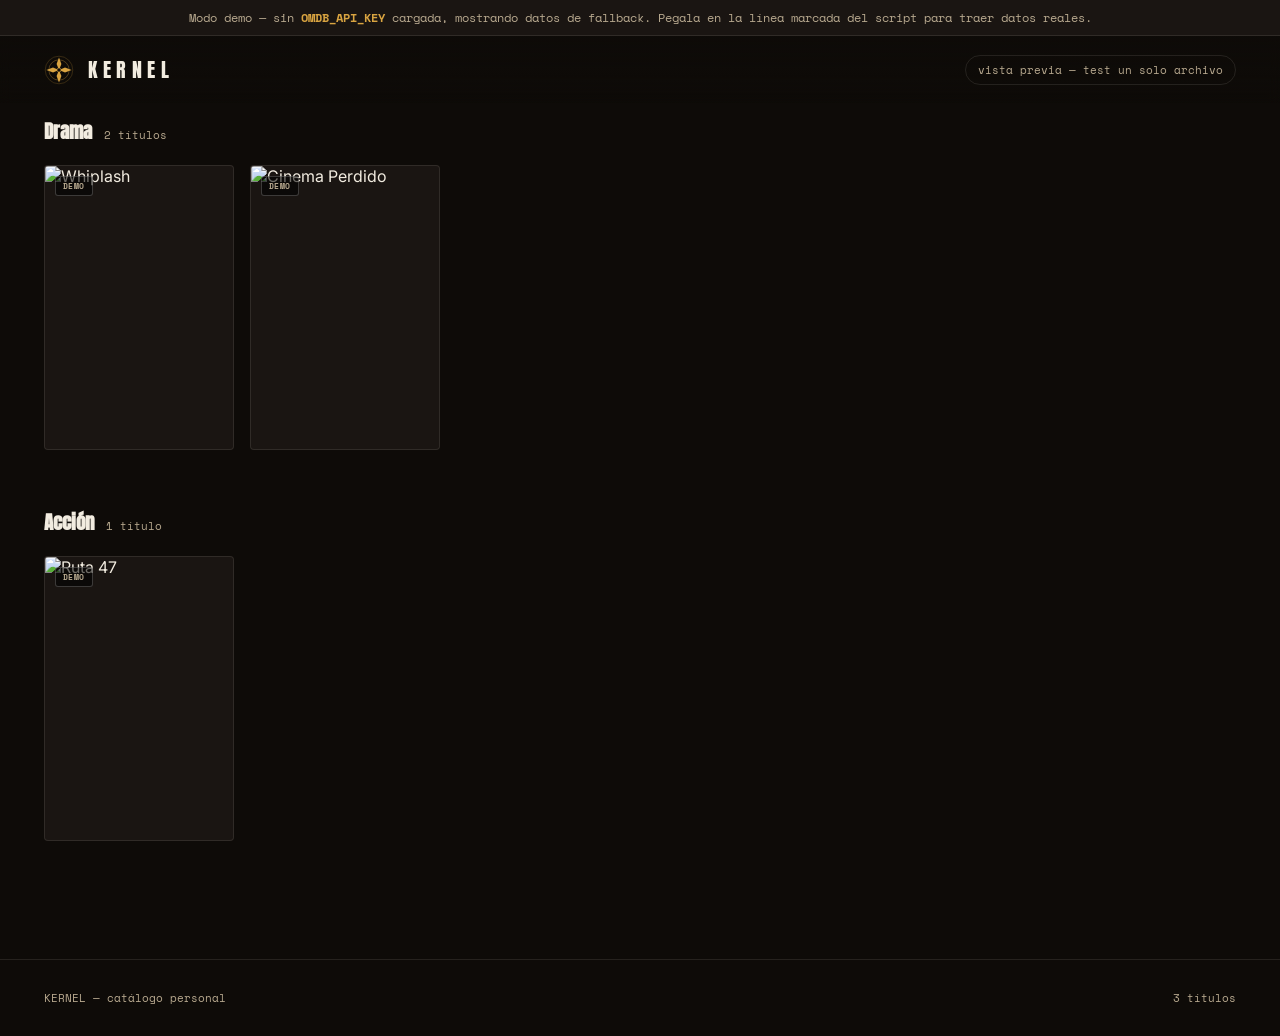
==== index.html @ d83c21c0 "Rename kernel-test.html to index.html" ====
<!DOCTYPE html>
<html lang="es">
<head>
<meta charset="UTF-8">
<meta name="viewport" content="width=device-width, initial-scale=1.0">
<title>Kernel — Test (OMDb + Drive)</title>
<link rel="preconnect" href="https://fonts.googleapis.com">
<link href="https://fonts.googleapis.com/css2?family=Anton&family=Inter:wght@400;500;600;700&family=Space+Mono:wght@400;700&display=swap" rel="stylesheet">
<style>
:root{
  --bg:#0E0B08; --bg-raised:#1A1512; --ink:#F2ECE0; --ink-dim:#B8A98F;
  --accent:#D9A441; --accent-movie:#D9A441; --line: rgba(242,236,224,0.10);
}
*{ box-sizing:border-box; margin:0; padding:0; }
body{ background:var(--bg); color:var(--ink); font-family:'Inter',sans-serif; min-height:100vh; }
a{ color:inherit; text-decoration:none; } button{ font-family:inherit; cursor:pointer; }
.poster-font{ font-family:'Anton', sans-serif; } .mono{ font-family:'Space Mono', monospace; }

.kernel-loader{ position:fixed; inset:0; z-index:999; background:#0E0B08; display:flex; align-items:center; justify-content:center; flex-direction:column; gap:22px; transition:opacity .6s ease, visibility .6s ease; }
.kernel-loader.hide{ opacity:0; visibility:hidden; pointer-events:none; }
.kernel-iris{ width:96px; height:96px; }
.kernel-wordmark{ font-family:'Anton',sans-serif; font-size:22px; letter-spacing:.5em; padding-left:.5em; opacity:0; animation:kernelWord .9s ease .5s forwards; }
.kernel-status{ font-family:'Space Mono',monospace; font-size:10px; letter-spacing:.15em; color:var(--ink-dim); opacity:0; animation:kernelWord .9s ease .9s forwards; text-transform:uppercase; }
@keyframes kernelWord{ to{ opacity:1; } }
.iris-blade{ animation: irisOpen 1.1s cubic-bezier(.6,0,.3,1) forwards; }
@keyframes irisOpen{ 0%{ transform:scale(1) rotate(0deg); opacity:1;} 70%{opacity:1;} 100%{ transform:scale(2.4) rotate(35deg); opacity:0; } }

header.site{ position:sticky; top:0; z-index:50; display:flex; align-items:center; justify-content:space-between; padding:18px 44px; background:linear-gradient(180deg, rgba(14,11,8,.95), rgba(14,11,8,.6) 70%, transparent); backdrop-filter: blur(6px); }
.brand{ display:flex; align-items:center; gap:12px; cursor:pointer; }
.brand svg{ width:30px; height:30px; }
.brand span{ font-family:'Anton', sans-serif; font-size:20px; letter-spacing:.28em; padding-left:.1em; }
.demo-badge{ font-size:11px; color:var(--ink-dim); border:1px solid var(--line); padding:6px 12px; border-radius:20px; }

.row{ margin-bottom:40px; } .row-head{ display:flex; align-items:baseline; gap:12px; padding:0 44px; margin-bottom:14px; }
.row-head h2{ font-family:'Anton',sans-serif; font-size:19px; } .row-head .count{ font-size:11px; color:var(--ink-dim); }
.row-track{ display:flex; gap:16px; overflow-x:auto; padding:6px 44px 18px; scrollbar-color: var(--accent) transparent; }
.poster-card{ position:relative; flex:0 0 190px; aspect-ratio:2/3; border-radius:4px; overflow:hidden; border:1px solid var(--line); background:var(--bg-raised); transition: transform .25s ease, box-shadow .25s ease; }
.poster-card:hover{ transform: translateY(-8px) scale(1.02); box-shadow:0 20px 38px rgba(0,0,0,.55); }
.poster-card img{ width:100%; height:100%; object-fit:cover; display:block; }
.poster-overlay{ position:absolute; inset:0; display:flex; flex-direction:column; justify-content:flex-end; padding:12px; background:linear-gradient(0deg, rgba(0,0,0,.88) 0%, transparent 55%); opacity:0; transition:opacity .2s ease; }
.poster-card:hover .poster-overlay{ opacity:1; }
.poster-overlay h3{ font-size:13px; font-weight:600; margin-bottom:2px; } .poster-overlay .meta{ font-size:10px; color:var(--accent); }
.poster-play{ position:absolute; top:10px; right:10px; width:30px; height:30px; border-radius:50%; background:rgba(0,0,0,.55); border:1px solid rgba(255,255,255,.25); display:flex; align-items:center; justify-content:center; font-size:12px; color:#fff; opacity:0; transition:opacity .2s ease; }
.poster-card:hover .poster-play{ opacity:1; }

.omdb-tag{ position:absolute; top:10px; left:10px; background:rgba(0,0,0,.55); border:1px solid rgba(255,255,255,.2); color:var(--ink-dim); font-size:8px; font-weight:700; letter-spacing:.06em; padding:3px 7px; border-radius:3px; z-index:2; }

footer.site{ padding:30px 44px; border-top:1px solid var(--line); display:flex; justify-content:space-between; color:var(--ink-dim); font-size:11px; }

.back-link{ position:fixed; top:22px; left:30px; z-index:60; display:flex; align-items:center; gap:8px; font-size:12px; color:var(--ink); background:rgba(14,11,8,.55); border:1px solid var(--line); padding:8px 14px; border-radius:30px; backdrop-filter: blur(6px); }
.back-link:hover{ border-color: var(--accent-movie); color: var(--accent-movie); }

.movie-hero{ position:relative; min-height:62vh; display:flex; align-items:flex-end; background-size:cover; background-position:center; padding:0 44px 40px; }
.movie-hero::before{ content:''; position:absolute; inset:0; background: linear-gradient(0deg, var(--bg) 0%, rgba(14,11,8,.35) 45%, rgba(14,11,8,.15) 100%), linear-gradient(180deg, rgba(14,11,8,.85) 0%, transparent 30%); }
.movie-hero::after{ content:''; position:absolute; inset:0; pointer-events:none; background: radial-gradient(ellipse 55% 60% at 100% 0%, color-mix(in srgb, var(--accent-movie) 30%, transparent), transparent 70%); }
.movie-hero-content{ position:relative; max-width:760px; }
.movie-title{ font-size:clamp(46px,8vw,92px); line-height:.95; text-shadow:0 4px 30px rgba(0,0,0,.5); }
.movie-subline{ margin-top:14px; font-size:13px; letter-spacing:.08em; color:var(--ink-dim); display:flex; gap:10px; flex-wrap:wrap; }
.movie-subline .dot::before{ content:'|'; margin-right:10px; opacity:.4; }
.movie-body{ max-width:1100px; margin:0 auto; padding:40px 44px 10px; }
.movie-divider{ height:1px; background:var(--line); margin-bottom:34px; }
.movie-main{ display:grid; grid-template-columns:140px 1fr auto; gap:30px; align-items:start; margin-bottom:50px; }
.movie-poster-mini{ width:140px; aspect-ratio:2/3; border-radius:4px; overflow:hidden; border:1px solid var(--line); box-shadow:0 12px 26px rgba(0,0,0,.4); }
.movie-poster-mini img{ width:100%; height:100%; object-fit:cover; display:block; }
.movie-credits .label{ font-size:11px; color:var(--accent-movie); letter-spacing:.06em; margin-bottom:4px; }
.movie-credits p{ font-size:14px; margin-bottom:12px; }
.movie-credits .sinopsis{ color:var(--ink-dim); line-height:1.65; max-width:520px; margin-bottom:16px; }
.genre-pills{ display:flex; gap:8px; flex-wrap:wrap; }
.genre-pill{ font-size:12px; padding:6px 16px; border-radius:30px; border:1px solid var(--line); color:var(--ink-dim); }
.rating-ring{ width:84px; height:84px; border-radius:50%; border:3px solid var(--accent-movie); display:flex; align-items:center; justify-content:center; flex-direction:column; box-shadow:0 0 24px color-mix(in srgb, var(--accent-movie) 45%, transparent); }
.rating-ring .num{ font-family:'Anton',sans-serif; font-size:26px; } .rating-ring .lbl{ font-size:8px; letter-spacing:.1em; color:var(--ink-dim); margin-top:2px; }
.play-btn{ display:inline-flex; align-items:center; gap:10px; margin-top:22px; padding:13px 26px; border-radius:3px; border:none; background:var(--accent-movie); color:#0E0B08; font-weight:700; font-size:14px; transition: filter .2s ease, transform .2s ease; }
.play-btn:hover{ filter:brightness(1.12); transform: translateY(-1px); }
.play-btn:disabled{ opacity:.4; cursor:not-allowed; }
.gallery-label{ text-align:center; font-size:12px; letter-spacing:.28em; color:var(--accent-movie); margin-bottom:20px; }
.gallery-grid{ display:grid; grid-template-columns:repeat(3,1fr); gap:4px; margin-bottom:44px; }
.gallery-grid img{ width:100%; aspect-ratio:4/3; object-fit:cover; display:block; }
.movie-quote{ text-align:center; font-size:clamp(16px,2.2vw,22px); font-style:italic; max-width:640px; margin:0 auto 60px; line-height:1.5; }
.movie-quote::before,.movie-quote::after{ color:var(--accent-movie); }

.modal-backdrop{ position:fixed; inset:0; background:rgba(4,3,2,.9); z-index:200; display:none; align-items:center; justify-content:center; padding:20px; }
.modal-backdrop.show{ display:flex; }
.player-modal{ width:min(920px,100%); background:#000; border-radius:6px; overflow:hidden; position:relative; border:1px solid var(--line); }
.player-frame{ position:relative; width:100%; aspect-ratio:16/9; }
.player-frame iframe{ position:absolute; inset:0; width:100%; height:100%; border:0; }
.close-x{ position:absolute; top:14px; right:14px; z-index:2; width:34px; height:34px; border-radius:50%; border:1px solid rgba(255,255,255,.25); background:rgba(0,0,0,.55); color:#fff; font-size:16px; }

.api-banner{ background:#1A1512; border-bottom:1px solid var(--line); color:var(--ink-dim); font-size:12px; padding:9px 44px; text-align:center; }
.api-banner strong{ color:var(--accent); }

@media (max-width:720px){
  .movie-main{ grid-template-columns:1fr; } .movie-poster-mini{ width:110px; } .rating-ring{ order:-1; }
  .gallery-grid{ grid-template-columns:repeat(2,1fr); } .movie-hero{ padding:0 18px 30px; } .movie-body{ padding:34px 18px 10px; }
}
@media (max-width:640px){
  header.site{ padding:14px 18px; } .row-head{ padding:0 18px; } .row-track{ padding:6px 18px 18px; }
  .poster-card{ flex-basis:130px; } footer.site{ padding:22px 18px; flex-direction:column; gap:8px; } .api-banner{ padding:9px 18px; }
}
</style>
</head>
<body>

<div class="kernel-loader" id="loader">
  <svg class="kernel-iris" viewBox="0 0 100 100" fill="none">
    <g class="iris-blade">
      <circle cx="50" cy="50" r="46" stroke="#D9A441" stroke-width="1.4" opacity="0.35"/>
      <circle cx="50" cy="50" r="34" stroke="#D9A441" stroke-width="1.4" opacity="0.55"/>
      <path d="M50 8 L58 30 L50 50 L42 30 Z" fill="#D9A441"/>
      <path d="M92 50 L70 58 L50 50 L70 42 Z" fill="#D9A441"/>
      <path d="M50 92 L42 70 L50 50 L58 70 Z" fill="#D9A441"/>
      <path d="M8 50 L30 42 L50 50 L30 58 Z" fill="#D9A441"/>
      <circle cx="50" cy="50" r="7" fill="#0E0B08" stroke="#D9A441" stroke-width="1.4"/>
    </g>
  </svg>
  <div class="kernel-wordmark">KERNEL</div>
  <div class="kernel-status mono" id="loaderStatus">cargando catálogo…</div>
</div>

<div id="app"></div>

<div class="modal-backdrop" id="playerBackdrop">
  <div class="player-modal">
    <div class="player-frame">
      <button class="close-x" id="closePlayer">✕</button>
      <iframe id="playerIframe" allow="autoplay; fullscreen" allowfullscreen></iframe>
    </div>
  </div>
</div>

<script>
// ============================================================================
// KERNEL — test de un solo archivo
//
// Esto simula cómo va a quedar dividido el sitio real (para GitHub Pages):
//   /index.html            → shell + router simple (home / ficha)
//   /css/kernel.css        → todo el <style> de acá
//   /js/config.js          → const OMDB_API_KEY (la única línea que vas a tocar)
//   /js/catalogo.js        → toda la lógica de abajo (fetch OMDb, render, drive)
//   /data/peliculas.json   → el array CATALOGO_LOCAL de acá abajo, como JSON puro
//
// Vos vas a editar SOLO /data/peliculas.json cuando quieras sumar una película.
// Cada entrada nueva necesita como mínimo: slug, imdbId, categoria, colorAmbiente.
// Todo lo demás (director, reparto, sinopsis, año, duración, poster, género,
// rating) lo trae OMDb automáticamente con ese imdbId.
// ============================================================================

// 👉 PASO 1: cuando tengas la key de OMDb (http://www.omdbapi.com/apikey.aspx),
// pegala acá adentro de las comillas. Con esto vacío, el sitio funciona igual
// pero usando los datos de "fallback" de cada película (modo demo offline).
const OMDB_API_KEY = "";

// Campos que OMDb NO tiene y que vos cargás a mano por película:
//   slug          → url amigable
//   imdbId        → el "ttXXXXXXX" de la página de IMDb de la película
//   categoria     → define en qué fila del home aparece
//   colorAmbiente → el color de ambientación de la ficha
//   video         → link de Google Drive del archivo de video
//   galeria       → stills / capturas propias (OMDb solo da 1 poster)
//   cita          → frase destacada que aparece al pie de la ficha
//   fallback      → copia de los datos de OMDb para que el demo funcione sin key
const CATALOGO_LOCAL = [
  {
    slug: "whiplash", imdbId: "tt2582802", categoria: "Drama",
    colorAmbiente: "#8A5A2B",
    backdrop: "https://images.unsplash.com/photo-1511192336575-5a79af67a629?q=80&w=1600&auto=format&fit=crop",
    video: "",
    galeria: [
      "https://images.unsplash.com/photo-1519892300165-cb5542fb47c7?q=80&w=500&auto=format&fit=crop",
      "https://images.unsplash.com/photo-1516307365426-bea591f05011?q=80&w=500&auto=format&fit=crop",
      "https://images.unsplash.com/photo-1598488035139-bdbb2231ce04?q=80&w=500&auto=format&fit=crop"
    ],
    cita: "El camino a la grandeza te puede llevar al límite.",
    fallback: {
      titulo:"Whiplash", anio:"2014", duracion:"1h 47m", clasificacion:"16+", idioma:"Inglés",
      director:"Damien Chazelle", reparto:"Miles Teller, J.K. Simmons, Paul Reiser",
      sinopsis:"Andrew ingresa a un conservatorio de música para convertirse en baterista. Pero es guiado por Terence Fletcher, cuyos métodos de entrenamiento poco convencionales lo empujan más allá de los límites de la razón y la sensatez.",
      generos:["Drama","Música"], rating:8.5,
      poster:"https://images.unsplash.com/photo-1511671782779-c97d3d27a1d4?q=80&w=500&auto=format&fit=crop"
    }
  },
  {
    slug: "ruta-47", imdbId: "tt0000000", categoria: "Acción",
    colorAmbiente: "#2B5A6B",
    backdrop: "https://images.unsplash.com/photo-1449965408869-eaa3f722e40d?q=80&w=1600&auto=format&fit=crop",
    video: "",
    galeria: [
      "https://images.unsplash.com/photo-1449965408869-eaa3f722e40d?q=80&w=500&auto=format&fit=crop",
      "https://images.unsplash.com/photo-1502877338535-766e1452684a?q=80&w=500&auto=format&fit=crop"
    ],
    cita: "No hay vuelta atrás en esta ruta.",
    fallback: {
      titulo:"Ruta 47", anio:"2021", duracion:"2h 05m", clasificacion:"16+", idioma:"Español",
      director:"Ejemplo Director", reparto:"Actor Uno, Actor Dos",
      sinopsis:"Título de ejemplo para mostrar cómo luce una segunda fila del catálogo.",
      generos:["Acción","Thriller"], rating:7.8,
      poster:"https://images.unsplash.com/photo-1440404653325-ab127d49abc1?q=80&w=500&auto=format&fit=crop"
    }
  },
  {
    slug: "cinema-perdido", imdbId: "tt0000001", categoria: "Drama",
    colorAmbiente: "#C24B2E",
    backdrop: "https://images.unsplash.com/photo-1517604931442-7e0c8ed2963c?q=80&w=1600&auto=format&fit=crop",
    video: "",
    galeria: [
      "https://images.unsplash.com/photo-1517604931442-7e0c8ed2963c?q=80&w=500&auto=format&fit=crop",
      "https://images.unsplash.com/photo-1489599849927-2ee91cede3ba?q=80&w=500&auto=format&fit=crop"
    ],
    cita: "Algunas películas nunca terminan de proyectarse.",
    fallback: {
      titulo:"Cinema Perdido", anio:"2025", duracion:"1h 58m", clasificacion:"13+", idioma:"Español",
      director:"Nombre Directorx", reparto:"Actriz Principal, Actor Secundario",
      sinopsis:"Un proyeccionista descubre una bobina olvidada en el sótano de un cine a punto de cerrar, y con ella, un secreto familiar que cambia todo lo que creía saber de su padre.",
      generos:["Drama","Misterio"], rating:8.1,
      poster:"https://images.unsplash.com/photo-1478720568477-152d9b164e26?q=80&w=500&auto=format&fit=crop&sat=-20"
    }
  }
];

// --- OMDb: pide los datos de una película por imdbId y los deja en el mismo
// formato que usa el resto del sitio. Si falla (sin key, sin internet, id
// inválido) devuelve null y el catálogo usa el "fallback" de esa entrada.
async function fetchOmdb(imdbId){
  if(!OMDB_API_KEY || !imdbId) return null;
  try{
    const res = await fetch(`https://www.omdbapi.com/?apikey=${OMDB_API_KEY}&i=${imdbId}&plot=full`);
    const data = await res.json();
    if(data.Response === "False") { console.warn("OMDb:", data.Error, imdbId); return null; }
    return {
      titulo: data.Title, anio: data.Year, duracion: data.Runtime,
      clasificacion: data.Rated, idioma: (data.Language||"").split(",")[0].trim(),
      director: data.Director, reparto: data.Actors, sinopsis: data.Plot,
      generos: (data.Genre||"").split(",").map(g=>g.trim()).filter(Boolean),
      rating: data.imdbRating !== "N/A" ? parseFloat(data.imdbRating) : null,
      poster: data.Poster !== "N/A" ? data.Poster : null
    };
  }catch(err){ console.warn("OMDb fetch falló para", imdbId, err); return null; }
}

// --- Arma el catálogo final combinando cada entrada local con OMDb (o el
// fallback si OMDb no respondió). Esta es la función que reemplazaría al
// fetch('data/peliculas.json') del sitio dividido en archivos.
async function buildCatalogo(){
  const results = await Promise.all(CATALOGO_LOCAL.map(async entry => {
    const omdb = await fetchOmdb(entry.imdbId);
    const datos = omdb || entry.fallback;
    return {
      slug: entry.slug, categoria: entry.categoria, colorAmbiente: entry.colorAmbiente,
      backdrop: entry.backdrop, video: entry.video, galeria: entry.galeria, cita: entry.cita,
      fuente: omdb ? "omdb" : "demo",
      ...datos
    };
  }));
  return results;
}

function extractDriveId(url){
  if(!url) return null;
  const patterns=[/\/file\/d\/([a-zA-Z0-9_-]+)/,/[?&]id=([a-zA-Z0-9_-]+)/,/\/d\/([a-zA-Z0-9_-]+)/];
  for(const p of patterns){ const m=url.match(p); if(m) return m[1]; }
  return null;
}
function toDriveEmbed(url){ const id=extractDriveId(url); return id ? `https://drive.google.com/file/d/${id}/preview` : url; }

function openPlayer(videoUrl){
  const iframe = document.getElementById('playerIframe');
  iframe.src = videoUrl ? toDriveEmbed(videoUrl) : '';
  document.getElementById('playerBackdrop').classList.add('show');
  if(!videoUrl) alert('Esta película todavía no tiene link de Google Drive cargado.');
}
document.getElementById('closePlayer').onclick = () => {
  document.getElementById('playerBackdrop').classList.remove('show');
  document.getElementById('playerIframe').src = '';
};
document.getElementById('playerBackdrop').addEventListener('click', e => {
  if(e.target.id === 'playerBackdrop'){ e.currentTarget.classList.remove('show'); document.getElementById('playerIframe').src=''; }
});

const irisSVG = `<svg viewBox="0 0 100 100" fill="none">
  <circle cx="50" cy="50" r="46" stroke="#D9A441" stroke-width="2" opacity="0.35"/>
  <circle cx="50" cy="50" r="34" stroke="#D9A441" stroke-width="2" opacity="0.55"/>
  <path d="M50 8 L58 30 L50 50 L42 30 Z" fill="#D9A441"/>
  <path d="M92 50 L70 58 L50 50 L70 42 Z" fill="#D9A441"/>
  <path d="M50 92 L42 70 L50 50 L58 70 Z" fill="#D9A441"/>
  <path d="M8 50 L30 42 L50 50 L30 58 Z" fill="#D9A441"/>
  <circle cx="50" cy="50" r="7" fill="#0E0B08" stroke="#D9A441" stroke-width="2"/>
</svg>`;

function groupByCategory(list){
  const map = {};
  list.forEach(m => { const c = m.categoria || 'General'; (map[c] = map[c] || []).push(m); });
  return map;
}

let CATALOGO = [];

// --- Vista: HOME ---
function renderHome(){
  const grouped = groupByCategory(CATALOGO);
  let rows = '';
  Object.keys(grouped).forEach(cat => {
    const cards = grouped[cat].map(m => `
      <a href="#" class="poster-card" data-slug="${m.slug}">
        <span class="omdb-tag mono">${m.fuente === 'omdb' ? 'OMDb' : 'DEMO'}</span>
        <img src="${m.poster}" alt="${m.titulo}" loading="lazy">
        <button class="poster-play" data-video="${m.video || ''}">▶</button>
        <div class="poster-overlay"><h3>${m.titulo}</h3><div class="meta mono">${m.anio}</div></div>
      </a>
    `).join('');
    rows += `
      <div class="row">
        <div class="row-head"><h2>${cat}</h2><span class="count mono">${grouped[cat].length} título${grouped[cat].length>1?'s':''}</span></div>
        <div class="row-track">${cards}</div>
      </div>
    `;
  });

  document.getElementById('app').innerHTML = `
    ${!OMDB_API_KEY ? `<div class="api-banner mono">Modo demo — sin <strong>OMDB_API_KEY</strong> cargada, mostrando datos de fallback. Pegala en la línea marcada del script para traer datos reales.</div>` : ''}
    <header class="site">
      <div class="brand" id="logoHome">${irisSVG}<span>KERNEL</span></div>
      <span class="demo-badge mono">vista previa — test un solo archivo</span>
    </header>
    <main style="padding-top:14px; padding-bottom:60px;">${rows}</main>
    <footer class="site">
      <span class="mono">KERNEL — catálogo personal</span>
      <span class="mono">${CATALOGO.length} títulos</span>
    </footer>
  `;

  document.querySelectorAll('.poster-card').forEach(card => {
    card.addEventListener('click', e => {
      e.preventDefault();
      renderDetail(card.dataset.slug);
      window.scrollTo(0,0);
    });
  });
  document.querySelectorAll('.poster-play').forEach(btn => {
    btn.addEventListener('click', e => { e.preventDefault(); e.stopPropagation(); openPlayer(btn.dataset.video); });
  });
}

// --- Vista: FICHA DE PELÍCULA ---
function renderDetail(slug){
  const m = CATALOGO.find(x => x.slug === slug);
  if(!m) return renderHome();
  document.documentElement.style.setProperty('--accent-movie', m.colorAmbiente || '#D9A441');

  const generos = (m.generos||[]).map(g => `<span class="genre-pill">${g}</span>`).join('');
  const galeria = (m.galeria||[]).map(src => `<img src="${src}" alt="${m.titulo}" loading="lazy">`).join('');

  document.getElementById('app').innerHTML = `
    <a href="#" class="back-link" id="backLink">← Catálogo</a>
    <section class="movie-hero" style="background-image:url('${m.backdrop || m.poster}')">
      <div class="movie-hero-content">
        <h1 class="movie-title poster-font">${m.titulo}</h1>
        <div class="movie-subline mono">
          <span>${m.anio||''}</span><span class="dot"></span><span>${m.clasificacion||'—'}</span>
          <span class="dot"></span><span>${m.duracion||''}</span><span class="dot"></span><span>Idioma: ${m.idioma||'—'}</span>
        </div>
      </div>
    </section>
    <div class="movie-body">
      <div class="movie-divider"></div>
      <div class="movie-main">
        <div class="movie-poster-mini"><img src="${m.poster}" alt="Afiche de ${m.titulo}"></div>
        <div class="movie-credits">
          <div class="label mono">DIR. ${m.director||'—'}</div>
          <p><strong>Reparto:</strong> ${m.reparto||'—'}</p>
          <p class="sinopsis">${m.sinopsis||''}</p>
          <div class="genre-pills">${generos}</div>
          <button class="play-btn" id="playBtn" ${!m.video ? 'disabled' : ''}>▶ Reproducir</button>
        </div>
        <div class="rating-ring"><div class="num poster-font">${m.rating ?? '—'}</div><div class="lbl mono">KERNEL</div></div>
      </div>
      ${galeria ? `<div class="gallery-label mono">GALERÍA</div><div class="gallery-grid">${galeria}</div>` : ''}
      ${m.cita ? `<div class="movie-quote">"${m.cita}"</div>` : ''}
    </div>
  `;

  document.getElementById('backLink').addEventListener('click', e => { e.preventDefault(); renderHome(); window.scrollTo(0,0); });
  document.getElementById('playBtn').addEventListener('click', () => openPlayer(m.video));
}

// --- Arranque ---
const loader = document.getElementById('loader');
const loaderStatus = document.getElementById('loaderStatus');
const startedAt = Date.now();

buildCatalogo().then(list => {
  CATALOGO = list;
  loaderStatus.textContent = OMDB_API_KEY ? 'catálogo listo (OMDb)' : 'catálogo listo (demo)';
  renderHome();
  const elapsed = Date.now() - startedAt;
  const remaining = Math.max(0, 1300 - elapsed); // deja que se vea la animación del iris igual
  setTimeout(() => loader.classList.add('hide'), remaining);
}).catch(err => {
  console.error('Error armando el catálogo:', err);
  loaderStatus.textContent = 'error cargando — ver consola';
  setTimeout(() => loader.classList.add('hide'), 1500);
});
</script>
</body>
</html>
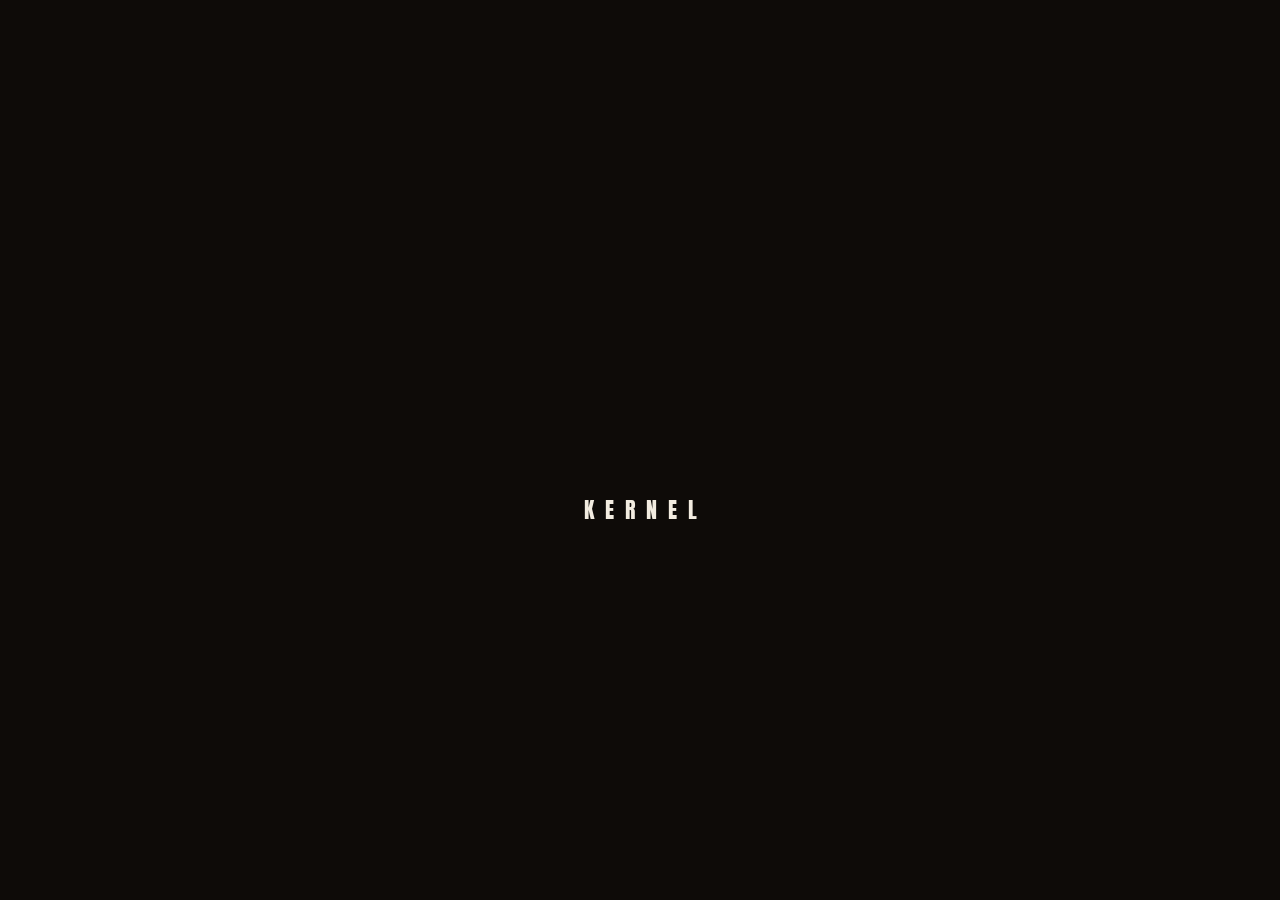
==== commit b2f28a44: "Add files via upload" ====
--- a/index.html
+++ b/index.html
@@ -3,100 +3,10 @@
 <head>
 <meta charset="UTF-8">
 <meta name="viewport" content="width=device-width, initial-scale=1.0">
-<title>Kernel — Test (OMDb + Drive)</title>
+<title>Kernel — Test con API de TMDb</title>
 <link rel="preconnect" href="https://fonts.googleapis.com">
-<link href="https://fonts.googleapis.com/css2?family=Anton&family=Inter:wght@400;500;600;700&family=Space+Mono:wght@400;700&display=swap" rel="stylesheet">
-<style>
-:root{
-  --bg:#0E0B08; --bg-raised:#1A1512; --ink:#F2ECE0; --ink-dim:#B8A98F;
-  --accent:#D9A441; --accent-movie:#D9A441; --line: rgba(242,236,224,0.10);
-}
-*{ box-sizing:border-box; margin:0; padding:0; }
-body{ background:var(--bg); color:var(--ink); font-family:'Inter',sans-serif; min-height:100vh; }
-a{ color:inherit; text-decoration:none; } button{ font-family:inherit; cursor:pointer; }
-.poster-font{ font-family:'Anton', sans-serif; } .mono{ font-family:'Space Mono', monospace; }
-
-.kernel-loader{ position:fixed; inset:0; z-index:999; background:#0E0B08; display:flex; align-items:center; justify-content:center; flex-direction:column; gap:22px; transition:opacity .6s ease, visibility .6s ease; }
-.kernel-loader.hide{ opacity:0; visibility:hidden; pointer-events:none; }
-.kernel-iris{ width:96px; height:96px; }
-.kernel-wordmark{ font-family:'Anton',sans-serif; font-size:22px; letter-spacing:.5em; padding-left:.5em; opacity:0; animation:kernelWord .9s ease .5s forwards; }
-.kernel-status{ font-family:'Space Mono',monospace; font-size:10px; letter-spacing:.15em; color:var(--ink-dim); opacity:0; animation:kernelWord .9s ease .9s forwards; text-transform:uppercase; }
-@keyframes kernelWord{ to{ opacity:1; } }
-.iris-blade{ animation: irisOpen 1.1s cubic-bezier(.6,0,.3,1) forwards; }
-@keyframes irisOpen{ 0%{ transform:scale(1) rotate(0deg); opacity:1;} 70%{opacity:1;} 100%{ transform:scale(2.4) rotate(35deg); opacity:0; } }
-
-header.site{ position:sticky; top:0; z-index:50; display:flex; align-items:center; justify-content:space-between; padding:18px 44px; background:linear-gradient(180deg, rgba(14,11,8,.95), rgba(14,11,8,.6) 70%, transparent); backdrop-filter: blur(6px); }
-.brand{ display:flex; align-items:center; gap:12px; cursor:pointer; }
-.brand svg{ width:30px; height:30px; }
-.brand span{ font-family:'Anton', sans-serif; font-size:20px; letter-spacing:.28em; padding-left:.1em; }
-.demo-badge{ font-size:11px; color:var(--ink-dim); border:1px solid var(--line); padding:6px 12px; border-radius:20px; }
-
-.row{ margin-bottom:40px; } .row-head{ display:flex; align-items:baseline; gap:12px; padding:0 44px; margin-bottom:14px; }
-.row-head h2{ font-family:'Anton',sans-serif; font-size:19px; } .row-head .count{ font-size:11px; color:var(--ink-dim); }
-.row-track{ display:flex; gap:16px; overflow-x:auto; padding:6px 44px 18px; scrollbar-color: var(--accent) transparent; }
-.poster-card{ position:relative; flex:0 0 190px; aspect-ratio:2/3; border-radius:4px; overflow:hidden; border:1px solid var(--line); background:var(--bg-raised); transition: transform .25s ease, box-shadow .25s ease; }
-.poster-card:hover{ transform: translateY(-8px) scale(1.02); box-shadow:0 20px 38px rgba(0,0,0,.55); }
-.poster-card img{ width:100%; height:100%; object-fit:cover; display:block; }
-.poster-overlay{ position:absolute; inset:0; display:flex; flex-direction:column; justify-content:flex-end; padding:12px; background:linear-gradient(0deg, rgba(0,0,0,.88) 0%, transparent 55%); opacity:0; transition:opacity .2s ease; }
-.poster-card:hover .poster-overlay{ opacity:1; }
-.poster-overlay h3{ font-size:13px; font-weight:600; margin-bottom:2px; } .poster-overlay .meta{ font-size:10px; color:var(--accent); }
-.poster-play{ position:absolute; top:10px; right:10px; width:30px; height:30px; border-radius:50%; background:rgba(0,0,0,.55); border:1px solid rgba(255,255,255,.25); display:flex; align-items:center; justify-content:center; font-size:12px; color:#fff; opacity:0; transition:opacity .2s ease; }
-.poster-card:hover .poster-play{ opacity:1; }
-
-.omdb-tag{ position:absolute; top:10px; left:10px; background:rgba(0,0,0,.55); border:1px solid rgba(255,255,255,.2); color:var(--ink-dim); font-size:8px; font-weight:700; letter-spacing:.06em; padding:3px 7px; border-radius:3px; z-index:2; }
-
-footer.site{ padding:30px 44px; border-top:1px solid var(--line); display:flex; justify-content:space-between; color:var(--ink-dim); font-size:11px; }
-
-.back-link{ position:fixed; top:22px; left:30px; z-index:60; display:flex; align-items:center; gap:8px; font-size:12px; color:var(--ink); background:rgba(14,11,8,.55); border:1px solid var(--line); padding:8px 14px; border-radius:30px; backdrop-filter: blur(6px); }
-.back-link:hover{ border-color: var(--accent-movie); color: var(--accent-movie); }
-
-.movie-hero{ position:relative; min-height:62vh; display:flex; align-items:flex-end; background-size:cover; background-position:center; padding:0 44px 40px; }
-.movie-hero::before{ content:''; position:absolute; inset:0; background: linear-gradient(0deg, var(--bg) 0%, rgba(14,11,8,.35) 45%, rgba(14,11,8,.15) 100%), linear-gradient(180deg, rgba(14,11,8,.85) 0%, transparent 30%); }
-.movie-hero::after{ content:''; position:absolute; inset:0; pointer-events:none; background: radial-gradient(ellipse 55% 60% at 100% 0%, color-mix(in srgb, var(--accent-movie) 30%, transparent), transparent 70%); }
-.movie-hero-content{ position:relative; max-width:760px; }
-.movie-title{ font-size:clamp(46px,8vw,92px); line-height:.95; text-shadow:0 4px 30px rgba(0,0,0,.5); }
-.movie-subline{ margin-top:14px; font-size:13px; letter-spacing:.08em; color:var(--ink-dim); display:flex; gap:10px; flex-wrap:wrap; }
-.movie-subline .dot::before{ content:'|'; margin-right:10px; opacity:.4; }
-.movie-body{ max-width:1100px; margin:0 auto; padding:40px 44px 10px; }
-.movie-divider{ height:1px; background:var(--line); margin-bottom:34px; }
-.movie-main{ display:grid; grid-template-columns:140px 1fr auto; gap:30px; align-items:start; margin-bottom:50px; }
-.movie-poster-mini{ width:140px; aspect-ratio:2/3; border-radius:4px; overflow:hidden; border:1px solid var(--line); box-shadow:0 12px 26px rgba(0,0,0,.4); }
-.movie-poster-mini img{ width:100%; height:100%; object-fit:cover; display:block; }
-.movie-credits .label{ font-size:11px; color:var(--accent-movie); letter-spacing:.06em; margin-bottom:4px; }
-.movie-credits p{ font-size:14px; margin-bottom:12px; }
-.movie-credits .sinopsis{ color:var(--ink-dim); line-height:1.65; max-width:520px; margin-bottom:16px; }
-.genre-pills{ display:flex; gap:8px; flex-wrap:wrap; }
-.genre-pill{ font-size:12px; padding:6px 16px; border-radius:30px; border:1px solid var(--line); color:var(--ink-dim); }
-.rating-ring{ width:84px; height:84px; border-radius:50%; border:3px solid var(--accent-movie); display:flex; align-items:center; justify-content:center; flex-direction:column; box-shadow:0 0 24px color-mix(in srgb, var(--accent-movie) 45%, transparent); }
-.rating-ring .num{ font-family:'Anton',sans-serif; font-size:26px; } .rating-ring .lbl{ font-size:8px; letter-spacing:.1em; color:var(--ink-dim); margin-top:2px; }
-.play-btn{ display:inline-flex; align-items:center; gap:10px; margin-top:22px; padding:13px 26px; border-radius:3px; border:none; background:var(--accent-movie); color:#0E0B08; font-weight:700; font-size:14px; transition: filter .2s ease, transform .2s ease; }
-.play-btn:hover{ filter:brightness(1.12); transform: translateY(-1px); }
-.play-btn:disabled{ opacity:.4; cursor:not-allowed; }
-.gallery-label{ text-align:center; font-size:12px; letter-spacing:.28em; color:var(--accent-movie); margin-bottom:20px; }
-.gallery-grid{ display:grid; grid-template-columns:repeat(3,1fr); gap:4px; margin-bottom:44px; }
-.gallery-grid img{ width:100%; aspect-ratio:4/3; object-fit:cover; display:block; }
-.movie-quote{ text-align:center; font-size:clamp(16px,2.2vw,22px); font-style:italic; max-width:640px; margin:0 auto 60px; line-height:1.5; }
-.movie-quote::before,.movie-quote::after{ color:var(--accent-movie); }
-
-.modal-backdrop{ position:fixed; inset:0; background:rgba(4,3,2,.9); z-index:200; display:none; align-items:center; justify-content:center; padding:20px; }
-.modal-backdrop.show{ display:flex; }
-.player-modal{ width:min(920px,100%); background:#000; border-radius:6px; overflow:hidden; position:relative; border:1px solid var(--line); }
-.player-frame{ position:relative; width:100%; aspect-ratio:16/9; }
-.player-frame iframe{ position:absolute; inset:0; width:100%; height:100%; border:0; }
-.close-x{ position:absolute; top:14px; right:14px; z-index:2; width:34px; height:34px; border-radius:50%; border:1px solid rgba(255,255,255,.25); background:rgba(0,0,0,.55); color:#fff; font-size:16px; }
-
-.api-banner{ background:#1A1512; border-bottom:1px solid var(--line); color:var(--ink-dim); font-size:12px; padding:9px 44px; text-align:center; }
-.api-banner strong{ color:var(--accent); }
-
-@media (max-width:720px){
-  .movie-main{ grid-template-columns:1fr; } .movie-poster-mini{ width:110px; } .rating-ring{ order:-1; }
-  .gallery-grid{ grid-template-columns:repeat(2,1fr); } .movie-hero{ padding:0 18px 30px; } .movie-body{ padding:34px 18px 10px; }
-}
-@media (max-width:640px){
-  header.site{ padding:14px 18px; } .row-head{ padding:0 18px; } .row-track{ padding:6px 18px 18px; }
-  .poster-card{ flex-basis:130px; } footer.site{ padding:22px 18px; flex-direction:column; gap:8px; } .api-banner{ padding:9px 18px; }
-}
-</style>
+<link href="https://fonts.googleapis.com/css2?family=Abril+Fatface&family=Anton&family=Inter:wght@400;500;600;700&family=Space+Mono:wght@400;700&display=swap" rel="stylesheet">
+<link rel="stylesheet" href="css/style.css">
 </head>
 <body>
 
@@ -113,291 +23,34 @@
     </g>
   </svg>
   <div class="kernel-wordmark">KERNEL</div>
-  <div class="kernel-status mono" id="loaderStatus">cargando catálogo…</div>
 </div>
 
 <div id="app"></div>
 
 <div class="modal-backdrop" id="playerBackdrop">
   <div class="player-modal">
+    <div class="player-modal-bar">
+      <div class="player-modal-info">
+        <span class="player-modal-tag mono" id="playerTag">REPRODUCIENDO</span>
+        <span class="player-modal-title poster-font" id="playerTitle"></span>
+      </div>
+      <button class="close-x" id="closePlayer">✕</button>
+    </div>
     <div class="player-frame">
-      <button class="close-x" id="closePlayer">✕</button>
-      <iframe id="playerIframe" allow="autoplay; fullscreen" allowfullscreen></iframe>
+      <div class="player-loading" id="playerLoading"><span class="spin"></span></div>
+      <div class="player-fallback" id="playerFallback">
+        <p>Este tráiler no se puede reproducir acá adentro (el dueño del video desactivó la reproducción incrustada en otras webs).</p>
+        <a id="playerFallbackLink" href="#" target="_blank" rel="noopener">Abrirlo en YouTube ↗</a>
+      </div>
+      <div id="playerMount"></div>
     </div>
   </div>
 </div>
 
-<script>
-// ============================================================================
-// KERNEL — test de un solo archivo
-//
-// Esto simula cómo va a quedar dividido el sitio real (para GitHub Pages):
-//   /index.html            → shell + router simple (home / ficha)
-//   /css/kernel.css        → todo el <style> de acá
-//   /js/config.js          → const OMDB_API_KEY (la única línea que vas a tocar)
-//   /js/catalogo.js        → toda la lógica de abajo (fetch OMDb, render, drive)
-//   /data/peliculas.json   → el array CATALOGO_LOCAL de acá abajo, como JSON puro
-//
-// Vos vas a editar SOLO /data/peliculas.json cuando quieras sumar una película.
-// Cada entrada nueva necesita como mínimo: slug, imdbId, categoria, colorAmbiente.
-// Todo lo demás (director, reparto, sinopsis, año, duración, poster, género,
-// rating) lo trae OMDb automáticamente con ese imdbId.
-// ============================================================================
-
-// 👉 PASO 1: cuando tengas la key de OMDb (http://www.omdbapi.com/apikey.aspx),
-// pegala acá adentro de las comillas. Con esto vacío, el sitio funciona igual
-// pero usando los datos de "fallback" de cada película (modo demo offline).
-const OMDB_API_KEY = "";
-
-// Campos que OMDb NO tiene y que vos cargás a mano por película:
-//   slug          → url amigable
-//   imdbId        → el "ttXXXXXXX" de la página de IMDb de la película
-//   categoria     → define en qué fila del home aparece
-//   colorAmbiente → el color de ambientación de la ficha
-//   video         → link de Google Drive del archivo de video
-//   galeria       → stills / capturas propias (OMDb solo da 1 poster)
-//   cita          → frase destacada que aparece al pie de la ficha
-//   fallback      → copia de los datos de OMDb para que el demo funcione sin key
-const CATALOGO_LOCAL = [
-  {
-    slug: "whiplash", imdbId: "tt2582802", categoria: "Drama",
-    colorAmbiente: "#8A5A2B",
-    backdrop: "https://images.unsplash.com/photo-1511192336575-5a79af67a629?q=80&w=1600&auto=format&fit=crop",
-    video: "",
-    galeria: [
-      "https://images.unsplash.com/photo-1519892300165-cb5542fb47c7?q=80&w=500&auto=format&fit=crop",
-      "https://images.unsplash.com/photo-1516307365426-bea591f05011?q=80&w=500&auto=format&fit=crop",
-      "https://images.unsplash.com/photo-1598488035139-bdbb2231ce04?q=80&w=500&auto=format&fit=crop"
-    ],
-    cita: "El camino a la grandeza te puede llevar al límite.",
-    fallback: {
-      titulo:"Whiplash", anio:"2014", duracion:"1h 47m", clasificacion:"16+", idioma:"Inglés",
-      director:"Damien Chazelle", reparto:"Miles Teller, J.K. Simmons, Paul Reiser",
-      sinopsis:"Andrew ingresa a un conservatorio de música para convertirse en baterista. Pero es guiado por Terence Fletcher, cuyos métodos de entrenamiento poco convencionales lo empujan más allá de los límites de la razón y la sensatez.",
-      generos:["Drama","Música"], rating:8.5,
-      poster:"https://images.unsplash.com/photo-1511671782779-c97d3d27a1d4?q=80&w=500&auto=format&fit=crop"
-    }
-  },
-  {
-    slug: "ruta-47", imdbId: "tt0000000", categoria: "Acción",
-    colorAmbiente: "#2B5A6B",
-    backdrop: "https://images.unsplash.com/photo-1449965408869-eaa3f722e40d?q=80&w=1600&auto=format&fit=crop",
-    video: "",
-    galeria: [
-      "https://images.unsplash.com/photo-1449965408869-eaa3f722e40d?q=80&w=500&auto=format&fit=crop",
-      "https://images.unsplash.com/photo-1502877338535-766e1452684a?q=80&w=500&auto=format&fit=crop"
-    ],
-    cita: "No hay vuelta atrás en esta ruta.",
-    fallback: {
-      titulo:"Ruta 47", anio:"2021", duracion:"2h 05m", clasificacion:"16+", idioma:"Español",
-      director:"Ejemplo Director", reparto:"Actor Uno, Actor Dos",
-      sinopsis:"Título de ejemplo para mostrar cómo luce una segunda fila del catálogo.",
-      generos:["Acción","Thriller"], rating:7.8,
-      poster:"https://images.unsplash.com/photo-1440404653325-ab127d49abc1?q=80&w=500&auto=format&fit=crop"
-    }
-  },
-  {
-    slug: "cinema-perdido", imdbId: "tt0000001", categoria: "Drama",
-    colorAmbiente: "#C24B2E",
-    backdrop: "https://images.unsplash.com/photo-1517604931442-7e0c8ed2963c?q=80&w=1600&auto=format&fit=crop",
-    video: "",
-    galeria: [
-      "https://images.unsplash.com/photo-1517604931442-7e0c8ed2963c?q=80&w=500&auto=format&fit=crop",
-      "https://images.unsplash.com/photo-1489599849927-2ee91cede3ba?q=80&w=500&auto=format&fit=crop"
-    ],
-    cita: "Algunas películas nunca terminan de proyectarse.",
-    fallback: {
-      titulo:"Cinema Perdido", anio:"2025", duracion:"1h 58m", clasificacion:"13+", idioma:"Español",
-      director:"Nombre Directorx", reparto:"Actriz Principal, Actor Secundario",
-      sinopsis:"Un proyeccionista descubre una bobina olvidada en el sótano de un cine a punto de cerrar, y con ella, un secreto familiar que cambia todo lo que creía saber de su padre.",
-      generos:["Drama","Misterio"], rating:8.1,
-      poster:"https://images.unsplash.com/photo-1478720568477-152d9b164e26?q=80&w=500&auto=format&fit=crop&sat=-20"
-    }
-  }
-];
-
-// --- OMDb: pide los datos de una película por imdbId y los deja en el mismo
-// formato que usa el resto del sitio. Si falla (sin key, sin internet, id
-// inválido) devuelve null y el catálogo usa el "fallback" de esa entrada.
-async function fetchOmdb(imdbId){
-  if(!OMDB_API_KEY || !imdbId) return null;
-  try{
-    const res = await fetch(`https://www.omdbapi.com/?apikey=${OMDB_API_KEY}&i=${imdbId}&plot=full`);
-    const data = await res.json();
-    if(data.Response === "False") { console.warn("OMDb:", data.Error, imdbId); return null; }
-    return {
-      titulo: data.Title, anio: data.Year, duracion: data.Runtime,
-      clasificacion: data.Rated, idioma: (data.Language||"").split(",")[0].trim(),
-      director: data.Director, reparto: data.Actors, sinopsis: data.Plot,
-      generos: (data.Genre||"").split(",").map(g=>g.trim()).filter(Boolean),
-      rating: data.imdbRating !== "N/A" ? parseFloat(data.imdbRating) : null,
-      poster: data.Poster !== "N/A" ? data.Poster : null
-    };
-  }catch(err){ console.warn("OMDb fetch falló para", imdbId, err); return null; }
-}
-
-// --- Arma el catálogo final combinando cada entrada local con OMDb (o el
-// fallback si OMDb no respondió). Esta es la función que reemplazaría al
-// fetch('data/peliculas.json') del sitio dividido en archivos.
-async function buildCatalogo(){
-  const results = await Promise.all(CATALOGO_LOCAL.map(async entry => {
-    const omdb = await fetchOmdb(entry.imdbId);
-    const datos = omdb || entry.fallback;
-    return {
-      slug: entry.slug, categoria: entry.categoria, colorAmbiente: entry.colorAmbiente,
-      backdrop: entry.backdrop, video: entry.video, galeria: entry.galeria, cita: entry.cita,
-      fuente: omdb ? "omdb" : "demo",
-      ...datos
-    };
-  }));
-  return results;
-}
-
-function extractDriveId(url){
-  if(!url) return null;
-  const patterns=[/\/file\/d\/([a-zA-Z0-9_-]+)/,/[?&]id=([a-zA-Z0-9_-]+)/,/\/d\/([a-zA-Z0-9_-]+)/];
-  for(const p of patterns){ const m=url.match(p); if(m) return m[1]; }
-  return null;
-}
-function toDriveEmbed(url){ const id=extractDriveId(url); return id ? `https://drive.google.com/file/d/${id}/preview` : url; }
-
-function openPlayer(videoUrl){
-  const iframe = document.getElementById('playerIframe');
-  iframe.src = videoUrl ? toDriveEmbed(videoUrl) : '';
-  document.getElementById('playerBackdrop').classList.add('show');
-  if(!videoUrl) alert('Esta película todavía no tiene link de Google Drive cargado.');
-}
-document.getElementById('closePlayer').onclick = () => {
-  document.getElementById('playerBackdrop').classList.remove('show');
-  document.getElementById('playerIframe').src = '';
-};
-document.getElementById('playerBackdrop').addEventListener('click', e => {
-  if(e.target.id === 'playerBackdrop'){ e.currentTarget.classList.remove('show'); document.getElementById('playerIframe').src=''; }
-});
-
-const irisSVG = `<svg viewBox="0 0 100 100" fill="none">
-  <circle cx="50" cy="50" r="46" stroke="#D9A441" stroke-width="2" opacity="0.35"/>
-  <circle cx="50" cy="50" r="34" stroke="#D9A441" stroke-width="2" opacity="0.55"/>
-  <path d="M50 8 L58 30 L50 50 L42 30 Z" fill="#D9A441"/>
-  <path d="M92 50 L70 58 L50 50 L70 42 Z" fill="#D9A441"/>
-  <path d="M50 92 L42 70 L50 50 L58 70 Z" fill="#D9A441"/>
-  <path d="M8 50 L30 42 L50 50 L30 58 Z" fill="#D9A441"/>
-  <circle cx="50" cy="50" r="7" fill="#0E0B08" stroke="#D9A441" stroke-width="2"/>
-</svg>`;
-
-function groupByCategory(list){
-  const map = {};
-  list.forEach(m => { const c = m.categoria || 'General'; (map[c] = map[c] || []).push(m); });
-  return map;
-}
-
-let CATALOGO = [];
-
-// --- Vista: HOME ---
-function renderHome(){
-  const grouped = groupByCategory(CATALOGO);
-  let rows = '';
-  Object.keys(grouped).forEach(cat => {
-    const cards = grouped[cat].map(m => `
-      <a href="#" class="poster-card" data-slug="${m.slug}">
-        <span class="omdb-tag mono">${m.fuente === 'omdb' ? 'OMDb' : 'DEMO'}</span>
-        <img src="${m.poster}" alt="${m.titulo}" loading="lazy">
-        <button class="poster-play" data-video="${m.video || ''}">▶</button>
-        <div class="poster-overlay"><h3>${m.titulo}</h3><div class="meta mono">${m.anio}</div></div>
-      </a>
-    `).join('');
-    rows += `
-      <div class="row">
-        <div class="row-head"><h2>${cat}</h2><span class="count mono">${grouped[cat].length} título${grouped[cat].length>1?'s':''}</span></div>
-        <div class="row-track">${cards}</div>
-      </div>
-    `;
-  });
-
-  document.getElementById('app').innerHTML = `
-    ${!OMDB_API_KEY ? `<div class="api-banner mono">Modo demo — sin <strong>OMDB_API_KEY</strong> cargada, mostrando datos de fallback. Pegala en la línea marcada del script para traer datos reales.</div>` : ''}
-    <header class="site">
-      <div class="brand" id="logoHome">${irisSVG}<span>KERNEL</span></div>
-      <span class="demo-badge mono">vista previa — test un solo archivo</span>
-    </header>
-    <main style="padding-top:14px; padding-bottom:60px;">${rows}</main>
-    <footer class="site">
-      <span class="mono">KERNEL — catálogo personal</span>
-      <span class="mono">${CATALOGO.length} títulos</span>
-    </footer>
-  `;
-
-  document.querySelectorAll('.poster-card').forEach(card => {
-    card.addEventListener('click', e => {
-      e.preventDefault();
-      renderDetail(card.dataset.slug);
-      window.scrollTo(0,0);
-    });
-  });
-  document.querySelectorAll('.poster-play').forEach(btn => {
-    btn.addEventListener('click', e => { e.preventDefault(); e.stopPropagation(); openPlayer(btn.dataset.video); });
-  });
-}
-
-// --- Vista: FICHA DE PELÍCULA ---
-function renderDetail(slug){
-  const m = CATALOGO.find(x => x.slug === slug);
-  if(!m) return renderHome();
-  document.documentElement.style.setProperty('--accent-movie', m.colorAmbiente || '#D9A441');
-
-  const generos = (m.generos||[]).map(g => `<span class="genre-pill">${g}</span>`).join('');
-  const galeria = (m.galeria||[]).map(src => `<img src="${src}" alt="${m.titulo}" loading="lazy">`).join('');
-
-  document.getElementById('app').innerHTML = `
-    <a href="#" class="back-link" id="backLink">← Catálogo</a>
-    <section class="movie-hero" style="background-image:url('${m.backdrop || m.poster}')">
-      <div class="movie-hero-content">
-        <h1 class="movie-title poster-font">${m.titulo}</h1>
-        <div class="movie-subline mono">
-          <span>${m.anio||''}</span><span class="dot"></span><span>${m.clasificacion||'—'}</span>
-          <span class="dot"></span><span>${m.duracion||''}</span><span class="dot"></span><span>Idioma: ${m.idioma||'—'}</span>
-        </div>
-      </div>
-    </section>
-    <div class="movie-body">
-      <div class="movie-divider"></div>
-      <div class="movie-main">
-        <div class="movie-poster-mini"><img src="${m.poster}" alt="Afiche de ${m.titulo}"></div>
-        <div class="movie-credits">
-          <div class="label mono">DIR. ${m.director||'—'}</div>
-          <p><strong>Reparto:</strong> ${m.reparto||'—'}</p>
-          <p class="sinopsis">${m.sinopsis||''}</p>
-          <div class="genre-pills">${generos}</div>
-          <button class="play-btn" id="playBtn" ${!m.video ? 'disabled' : ''}>▶ Reproducir</button>
-        </div>
-        <div class="rating-ring"><div class="num poster-font">${m.rating ?? '—'}</div><div class="lbl mono">KERNEL</div></div>
-      </div>
-      ${galeria ? `<div class="gallery-label mono">GALERÍA</div><div class="gallery-grid">${galeria}</div>` : ''}
-      ${m.cita ? `<div class="movie-quote">"${m.cita}"</div>` : ''}
-    </div>
-  `;
-
-  document.getElementById('backLink').addEventListener('click', e => { e.preventDefault(); renderHome(); window.scrollTo(0,0); });
-  document.getElementById('playBtn').addEventListener('click', () => openPlayer(m.video));
-}
-
-// --- Arranque ---
-const loader = document.getElementById('loader');
-const loaderStatus = document.getElementById('loaderStatus');
-const startedAt = Date.now();
-
-buildCatalogo().then(list => {
-  CATALOGO = list;
-  loaderStatus.textContent = OMDB_API_KEY ? 'catálogo listo (OMDb)' : 'catálogo listo (demo)';
-  renderHome();
-  const elapsed = Date.now() - startedAt;
-  const remaining = Math.max(0, 1300 - elapsed); // deja que se vea la animación del iris igual
-  setTimeout(() => loader.classList.add('hide'), remaining);
-}).catch(err => {
-  console.error('Error armando el catálogo:', err);
-  loaderStatus.textContent = 'error cargando — ver consola';
-  setTimeout(() => loader.classList.add('hide'), 1500);
-});
-</script>
+<script src="js/catalogo.js"></script>
+<script src="js/config.js"></script>
+<script src="js/tmdb.js"></script>
+<script src="js/colores.js"></script>
+<script src="js/app.js"></script>
 </body>
 </html>
--- a/css/style.css
+++ b/css/style.css
@@ -0,0 +1,395 @@
+:root{
+  --bg: #0E0B08;
+  --bg-raised: #1A1512;
+  --ink: #F2ECE0;
+  --ink-dim: #B8A98F;
+  --accent: #D9A441;      /* acento global (UI) */
+  --accent-movie: #D9A441; /* se sobreescribe por película en la ficha */
+  --line: rgba(242,236,224,0.10);
+}
+*{ box-sizing:border-box; margin:0; padding:0; }
+html{ scroll-behavior:smooth; }
+body{
+  background: var(--bg);
+  color: var(--ink);
+  font-family: 'Inter', sans-serif;
+  min-height: 100vh;
+}
+::selection{ background: var(--accent); color:#0E0B08; }
+a{ color:inherit; text-decoration:none; }
+button{ font-family:inherit; cursor:pointer; }
+
+.poster-font{ font-family:'Anton', sans-serif; letter-spacing:.01em; }
+.mono{ font-family:'Space Mono', monospace; }
+
+/* ---------- LOADING SCREEN ---------- */
+.kernel-loader{
+  position: fixed; inset:0; z-index: 999;
+  background: #0E0B08;
+  display:flex; align-items:center; justify-content:center; flex-direction:column;
+  gap: 22px;
+  transition: opacity .6s ease, visibility .6s ease;
+}
+.kernel-loader.hide{ opacity:0; visibility:hidden; pointer-events:none; }
+.kernel-iris{ width:96px; height:96px; }
+.kernel-iris circle, .kernel-iris path{
+  transform-origin: 50% 50%;
+}
+.kernel-wordmark{
+  font-family:'Anton', sans-serif;
+  font-size: 22px;
+  letter-spacing: .5em;
+  padding-left: .5em;
+  color: var(--ink);
+  opacity: 0;
+  animation: kernelWord .9s ease .5s forwards;
+}
+@keyframes kernelWord{
+  to{ opacity:1; }
+}
+.iris-blade{
+  animation: irisOpen 1.1s cubic-bezier(.6,0,.3,1) forwards;
+}
+@keyframes irisOpen{
+  0%{ transform: scale(1) rotate(0deg); opacity:1; }
+  70%{ opacity:1; }
+  100%{ transform: scale(2.4) rotate(35deg); opacity:0; }
+}
+@media (prefers-reduced-motion: reduce){
+  .iris-blade{ animation: none; opacity: 0; }
+  .kernel-wordmark{ animation: none; opacity: 1; }
+}
+
+/* ---------- HEADER ---------- */
+header.site{
+  position: sticky; top:0; z-index: 50;
+  display:flex; align-items:center; justify-content:space-between;
+  padding: 24px 44px;
+}
+.brand{ display:flex; align-items:center; gap:12px; }
+.brand svg{ width:26px; height:26px; }
+.brand span{
+  font-family:'Anton', sans-serif; font-size:16px; letter-spacing:.28em; padding-left:.1em;
+}
+.link-reset{ background:none; border:none; padding:0; font:inherit; color:inherit; cursor:pointer; }
+.site-nav{ display:flex; align-items:center; gap:34px; }
+.site-nav a, .site-nav button{ font-size:12px; letter-spacing:.06em; color: var(--ink-dim); transition: color .2s ease; }
+.site-nav a:hover, .site-nav button:hover{ color: var(--accent); }
+.site-nav .dot{ width:4px; height:4px; border-radius:50%; background: var(--ink-dim); opacity:.5; }
+
+/* ---------- HOME HERO ---------- */
+.home-hero{
+  text-align:center; padding: 70px 24px 20px;
+}
+.home-hero .eyebrow{
+  font-size:11px; letter-spacing:.32em; color: var(--accent); text-transform:uppercase; margin-bottom:20px;
+}
+.home-hero h1{
+  font-family:'Abril Fatface', serif; font-weight:400; font-style:normal;
+  font-size: clamp(32px, 6vw, 58px); line-height:1.18; color: var(--ink);
+  max-width: 760px; margin: 0 auto; letter-spacing:.01em;
+}
+
+/* ---------- PASARELA (filmstrip) ---------- */
+.pasarela-wrap{ padding: 60px 0 30px; position:relative; }
+.pasarela{
+  display:flex; align-items:center; gap:0;
+  padding: 40px 12vw 60px;
+  overflow-x:auto; cursor: grab;
+  scrollbar-width: none;
+  user-select: none;
+}
+.pasarela.dragging{ cursor: grabbing; scroll-snap-type: none; }
+.pasarela::-webkit-scrollbar{ display:none; }
+.pasarela-card{
+  position:relative; flex: 0 0 200px; aspect-ratio: 2/3; margin-right: -34px;
+  border-radius: 10px; overflow:hidden; border: 1px solid var(--line);
+  background: var(--bg-raised); cursor:pointer;
+  box-shadow: 0 20px 40px rgba(0,0,0,.5);
+  transition: transform .35s cubic-bezier(.2,.8,.2,1), z-index 0s .2s, box-shadow .35s ease;
+}
+.pasarela-card img{ width:100%; height:100%; object-fit:cover; display:block; pointer-events:none; }
+.pasarela-card:nth-child(odd){ transform: rotate(-6deg) translateY(10px); }
+.pasarela-card:nth-child(even){ transform: rotate(5deg) translateY(-6px); }
+.pasarela-card:hover{
+  transform: rotate(0deg) translateY(-18px) scale(1.06);
+  z-index: 5; transition-delay: 0s;
+  box-shadow: 0 30px 60px rgba(0,0,0,.65);
+}
+.pasarela-label{
+  position:absolute; left:0; right:0; bottom:0; padding: 16px 14px 14px;
+  background: linear-gradient(0deg, rgba(0,0,0,.95) 20%, transparent 100%);
+  opacity:1;
+}
+.pasarela-label h3{ font-size:13px; font-weight:600; margin-bottom:2px; }
+.pasarela-label .meta{ font-size:10px; color: var(--accent); }
+.pasarela-hint{
+  text-align:center; font-size:11px; color: var(--ink-dim); letter-spacing:.08em; margin-top: -30px;
+}
+
+.empty-row{ margin:0 44px; padding:28px; border:1px dashed var(--line); border-radius:6px; color: var(--ink-dim); font-size:13px; }
+
+footer.site{
+  padding: 30px 44px; border-top:1px solid var(--line);
+  display:flex; justify-content:space-between; color: var(--ink-dim); font-size:11px;
+}
+
+@media (max-width: 640px){
+  header.site{ padding:14px 16px; }
+  .brand svg{ width:22px; height:22px; }
+  .brand span{ font-size:13px; letter-spacing:.22em; }
+  .site-nav{ display:flex; gap:16px; }
+  .site-nav a, .site-nav button{ font-size:11px; }
+  .home-hero{ padding: 30px 16px 6px; }
+  .home-hero .eyebrow{ margin-bottom:12px; font-size:10px; }
+  .home-hero h1{ font-size: clamp(26px, 8vw, 38px); line-height:1.2; }
+  .pasarela-wrap{ padding: 30px 0 20px; }
+  .pasarela{ padding: 18px 20px 40px; gap:12px; }
+  .pasarela-card{
+    flex-basis: 128px; margin-right:0;
+    transform:none !important; box-shadow: 0 10px 22px rgba(0,0,0,.45);
+  }
+  .pasarela-card:hover{ transform: translateY(-6px) !important; }
+  .pasarela-label{ padding:10px 10px 9px; }
+  .pasarela-label h3{ font-size:11px; }
+  .pasarela-hint{ margin-top:2px; font-size:10px; }
+  footer.site{ padding:18px 16px; flex-direction:column; gap:8px; }
+}
+@media (max-width: 400px){
+  .pasarela-card{ flex-basis: 112px; }
+}
+
+/* ---------- FICHA DE PELÍCULA ---------- */
+.back-link{ display:none; } /* reemplazado por la topnav de la ficha */
+
+.movie-topnav{
+  position: sticky; top:0; z-index: 20;
+  display:flex; align-items:center; justify-content:space-between;
+  padding: 26px 44px;
+}
+.movie-topnav .hamburger{
+  background:none; border:none; color: var(--ink); font-size:18px; letter-spacing:2px;
+}
+.movie-topnav-links{ display:flex; gap:30px; font-size:11px; letter-spacing:.14em; color: var(--ink-dim); text-transform:uppercase; }
+.movie-topnav-links a, .movie-topnav-links button{ background:none; border:none; font:inherit; letter-spacing:inherit; color:inherit; cursor:pointer; }
+.movie-topnav-links a:hover, .movie-topnav-links button:hover{ color: var(--accent-movie); }
+.movie-topnav .brand-mini{ font-family:'Anton', sans-serif; font-size:13px; letter-spacing:.3em; padding-left:.2em; color: var(--ink); background:none; border:none; cursor:pointer; }
+
+.movie-hero{
+  position:relative; min-height: 90vh; display:flex; align-items:flex-end;
+  background-size: cover; background-position: center top;
+  padding: 0 44px 56px; margin-top:-84px; overflow:hidden;
+}
+.movie-hero-grain{
+  position:absolute; inset:0; z-index:1; opacity:.06; pointer-events:none; mix-blend-mode:overlay;
+  background-image:url("data:image/svg+xml;utf8,<svg xmlns='http://www.w3.org/2000/svg'><filter id='n'><feTurbulence type='fractalNoise' baseFrequency='0.85' numOctaves='2' stitchTiles='stitch'/></filter><rect width='100%25' height='100%25' filter='url(%23n)'/></svg>");
+}
+.movie-hero-trailer{
+  position:absolute; inset:0; z-index:0;
+  opacity:0; transition: opacity .5s ease; pointer-events:none;
+}
+.movie-hero-trailer.show{ opacity:1; }
+.movie-hero-trailer iframe{
+  position:absolute; top:50%; left:50%; width:177.77vh; height:56.25vw;
+  min-width:100%; min-height:100%; transform: translate(-50%,-50%); border:0;
+}
+.movie-hero-hint{
+  position:absolute; top:100px; right:24px; z-index:3;
+  font-size:10px; letter-spacing:.1em; color: var(--ink-dim);
+  background: rgba(0,0,0,.4); padding:6px 12px; border-radius: 20px;
+  border: 1px solid var(--line); opacity:.85;
+}
+.movie-hero::before{
+  content:''; position:absolute; inset:0; z-index:1;
+  background:
+    linear-gradient(0deg, var(--bg) 0%, rgba(14,11,8,.4) 40%, rgba(14,11,8,.1) 100%),
+    linear-gradient(90deg, rgba(14,11,8,.9) 0%, rgba(14,11,8,.15) 55%),
+    linear-gradient(180deg, rgba(14,11,8,.9) 0%, transparent 26%);
+}
+.movie-hero::after{
+  content:''; position:absolute; inset:0; pointer-events:none; z-index:1;
+  background: radial-gradient(ellipse 60% 55% at 100% 0%, color-mix(in srgb, var(--accent-movie) 32%, transparent), transparent 70%);
+}
+
+.movie-hero-grid{
+  position:relative; z-index:2; width:100%;
+  display:grid; grid-template-columns: 1fr 240px; gap: 50px; align-items:end;
+}
+.movie-hero-main{ max-width: 620px; }
+.movie-title{
+  font-size: clamp(42px, 7vw, 80px); line-height: 0.98; color: var(--ink);
+  text-shadow: 0 4px 30px rgba(0,0,0,.5);
+}
+.movie-subline{
+  margin-top: 14px; font-size: 13px; letter-spacing:.08em; color: var(--ink-dim);
+  display:flex; gap: 10px; align-items:center; flex-wrap: wrap;
+}
+.movie-subline .dot::before{ content:'|'; margin-right:10px; opacity:.4; }
+.movie-desc{ margin-top:18px; color: var(--ink-dim); font-size:14px; line-height:1.75; max-width: 480px; }
+.learn-more{
+  display:inline-flex; align-items:center; gap:10px; margin-top:20px;
+  font-size:11px; letter-spacing:.12em; text-transform:uppercase; color: var(--ink);
+  background:none; border:none; padding:0; font-family:inherit; cursor:pointer;
+}
+.learn-more .arrow{ display:inline-block; transition: transform .2s ease; }
+.learn-more:hover .arrow{ transform: translateX(5px); }
+.learn-more:hover{ color: var(--accent-movie); }
+
+.movie-actor-line{
+  display:flex; align-items:flex-start; gap:18px; margin-top:36px; padding-top:22px;
+  border-top: 1px solid var(--line); max-width: 520px;
+}
+.movie-actor-line .index-num{ font-family:'Anton', sans-serif; font-size:13px; color: var(--accent-movie); padding-top:2px; }
+.movie-actor-line .label{ font-size:10px; letter-spacing:.14em; color: var(--ink-dim); text-transform:uppercase; margin-bottom:5px; }
+.movie-actor-line .value{ font-size:14px; color: var(--ink); }
+
+.movie-sidebar{ display:flex; flex-direction:column; gap:18px; }
+.side-item .label{ font-size:10px; letter-spacing:.14em; color: var(--ink-dim); text-transform:uppercase; margin-bottom:4px; }
+.side-item .value{ font-size:13px; color: var(--ink); }
+
+.trailer-widget{
+  margin-top:8px; position:relative; border:1px solid var(--line); border-radius:6px; overflow:hidden;
+  width:100%; aspect-ratio: 16/10; background:#000; cursor:pointer; padding:0;
+}
+.trailer-widget img{ width:100%; height:100%; object-fit:cover; opacity:.55; display:block; }
+.trailer-widget .play-circle{
+  position:absolute; top:50%; left:14px; transform:translateY(-50%);
+  width:32px; height:32px; border-radius:50%; border:1px solid rgba(255,255,255,.6);
+  display:flex; align-items:center; justify-content:center; font-size:11px; color:#fff;
+  background: rgba(0,0,0,.35);
+}
+.trailer-widget .widget-label{
+  position:absolute; bottom:9px; left:54px; font-size:10px; letter-spacing:.1em;
+  color:#fff; text-transform:uppercase;
+}
+.trailer-widget:hover .play-circle{ background: color-mix(in srgb, var(--accent-movie) 70%, transparent); }
+
+.movie-actions{
+  position:relative; z-index:3; display:flex; gap:14px; padding: 26px 44px 0;
+}
+.play-btn{
+  display:inline-flex; align-items:center; gap:10px;
+  padding: 13px 26px; border-radius: 3px; border: none;
+  background: var(--accent-movie); color: #0E0B08; font-weight:700; font-size:14px;
+  transition: filter .2s ease, transform .2s ease;
+}
+.play-btn:hover{ filter: brightness(1.12); transform: translateY(-1px); }
+.btn-outline{
+  padding: 13px 26px; border-radius:3px; border: 1px solid var(--line);
+  background: transparent; color: var(--ink); font-weight:600; font-size:14px;
+  transition: border-color .2s ease, color .2s ease;
+}
+.btn-outline:hover{ border-color: var(--accent-movie); color: var(--accent-movie); }
+.genre-pills{ display:flex; gap:8px; flex-wrap: wrap; margin-top:16px; }
+.genre-pill{
+  font-size:12px; padding: 6px 16px; border-radius: 30px; border: 1px solid var(--line); color: var(--ink-dim);
+}
+
+.clips-section{ max-width: 1100px; margin: 70px auto 20px; padding: 0 44px; }
+.clips-head{
+  display:flex; align-items:baseline; justify-content:space-between;
+  border-bottom: 1px solid var(--line); padding-bottom:14px; margin-bottom: 6px;
+}
+.clips-head h2{ font-family:'Anton', sans-serif; font-size:17px; letter-spacing:.05em; }
+.clips-list{ display:flex; flex-direction:column; }
+.clip-item{
+  display:flex; align-items:center; gap:20px; width:100%; padding: 16px 0;
+  border:none; border-bottom: 1px solid var(--line); background:none; text-align:left; cursor:pointer;
+}
+.clip-item img{ width:110px; aspect-ratio:16/9; object-fit:cover; border-radius:4px; flex-shrink:0; }
+.clip-item .play-mini{
+  width:30px; height:30px; border-radius:50%; border:1px solid var(--line);
+  display:flex; align-items:center; justify-content:center; font-size:11px; color: var(--ink); flex-shrink:0;
+  transition: border-color .2s ease, color .2s ease;
+}
+.clip-item:hover .play-mini{ border-color: var(--accent-movie); color: var(--accent-movie); }
+.clip-item .clip-title{ font-size:13px; color: var(--ink-dim); }
+.clip-item .clip-num{ margin-left:auto; font-family:'Anton', sans-serif; color: var(--ink-dim); font-size:15px; }
+
+.movie-quote{
+  text-align:center; font-size: clamp(16px, 2.2vw, 22px); color: var(--ink);
+  font-style: italic; max-width: 640px; margin: 60px auto 60px; line-height:1.5; letter-spacing: .01em;
+}
+.movie-quote::before, .movie-quote::after{ color: var(--accent-movie); }
+
+@media (max-width: 900px){
+  .movie-hero-grid{ grid-template-columns: 1fr; }
+  .movie-sidebar{ flex-direction:row; flex-wrap:wrap; gap: 20px 30px; }
+  .trailer-widget{ width: 200px; }
+}
+@media (max-width: 720px){
+  .movie-hero{ min-height:auto; padding: 120px 18px 40px; margin-top:-56px; }
+  .movie-topnav{ padding: 16px 18px; }
+  .movie-topnav-links{ display:none; }
+  .movie-title{ font-size: clamp(30px, 10vw, 46px); }
+  .movie-desc{ font-size:13px; }
+  .movie-actions{ padding: 22px 18px 0; flex-wrap: wrap; }
+  .clips-section{ padding: 0 18px; margin-top:50px; }
+  .clip-item img{ width:80px; }
+  .clip-item{ gap:14px; }
+  .movie-hero-hint{ top:auto; bottom:16px; right:16px; }
+}
+@media (max-width: 400px){
+  .movie-hero{ padding-top:110px; }
+  .movie-actor-line{ flex-wrap:wrap; }
+}
+
+/* ---------- PLAYER MODAL (estilo Disney+/Prime) ---------- */
+.modal-backdrop{
+  position: fixed; inset:0; background: rgba(4,3,2,.92); z-index: 200;
+  display:none; align-items:center; justify-content:center; padding: 20px;
+  backdrop-filter: blur(4px);
+}
+.modal-backdrop.show{ display:flex; }
+.player-modal{
+  width: min(960px, 100%); background:#000; border-radius: 10px; overflow:hidden; position:relative;
+  border: 1px solid var(--line); box-shadow: 0 40px 100px rgba(0,0,0,.7);
+  transform: scale(.96); opacity:0; transition: transform .25s ease, opacity .25s ease;
+}
+.modal-backdrop.show .player-modal{ transform: scale(1); opacity:1; }
+.player-modal-bar{
+  display:flex; align-items:center; justify-content:space-between;
+  padding: 14px 18px; background:#0c0906; border-bottom:1px solid var(--line);
+}
+.player-modal-info{ display:flex; align-items:center; gap:12px; min-width:0; }
+.player-modal-tag{ font-size:9px; letter-spacing:.12em; color: var(--accent-movie); flex-shrink:0; }
+.player-modal-title{ font-size:15px; color: var(--ink); white-space:nowrap; overflow:hidden; text-overflow:ellipsis; }
+.player-frame{ position:relative; width:100%; aspect-ratio:16/9; background:#000; }
+.player-frame iframe{ position:absolute; inset:0; width:100%; height:100%; border:0; }
+#playerMount{ position:absolute; inset:0; width:100%; height:100%; }
+#playerMount iframe{ position:absolute; inset:0; width:100%; height:100%; border:0; }
+.close-x{
+  width:32px; height:32px; border-radius:50%; flex-shrink:0;
+  border:1px solid var(--line); background: rgba(255,255,255,.06); color:#fff; font-size:14px;
+  transition: background .2s ease, border-color .2s ease;
+}
+.close-x:hover{ background: rgba(255,255,255,.14); border-color: var(--accent-movie); }
+.player-loading{
+  position:absolute; inset:0; display:flex; align-items:center; justify-content:center; z-index:1;
+}
+.player-loading .spin{
+  width:34px; height:34px; border-radius:50%; border:2px solid rgba(255,255,255,.15);
+  border-top-color: var(--accent-movie); animation: spin .8s linear infinite;
+}
+@keyframes spin{ to{ transform: rotate(360deg); } }
+.player-fallback{
+  position:absolute; inset:0; z-index:2; display:none; flex-direction:column; align-items:center; justify-content:center;
+  gap:16px; text-align:center; padding: 40px; background:#050403;
+}
+.player-fallback.show{ display:flex; }
+.player-fallback p{ max-width:420px; font-size:13px; line-height:1.6; color: var(--ink-dim); }
+.player-fallback a{
+  font-size:13px; font-weight:700; color:#0E0B08; background: var(--accent-movie);
+  padding: 12px 24px; border-radius:3px; letter-spacing:.02em;
+}
+
+@media (max-width: 640px){
+  .player-modal-bar{ padding:11px 14px; }
+  .player-modal-title{ font-size:13px; }
+  .modal-backdrop{ padding:0; }
+  .player-modal{ border-radius:0; }
+}
+
+@media (prefers-reduced-motion: reduce){
+  .poster-card, .play-btn{ transition:none; }
+}
